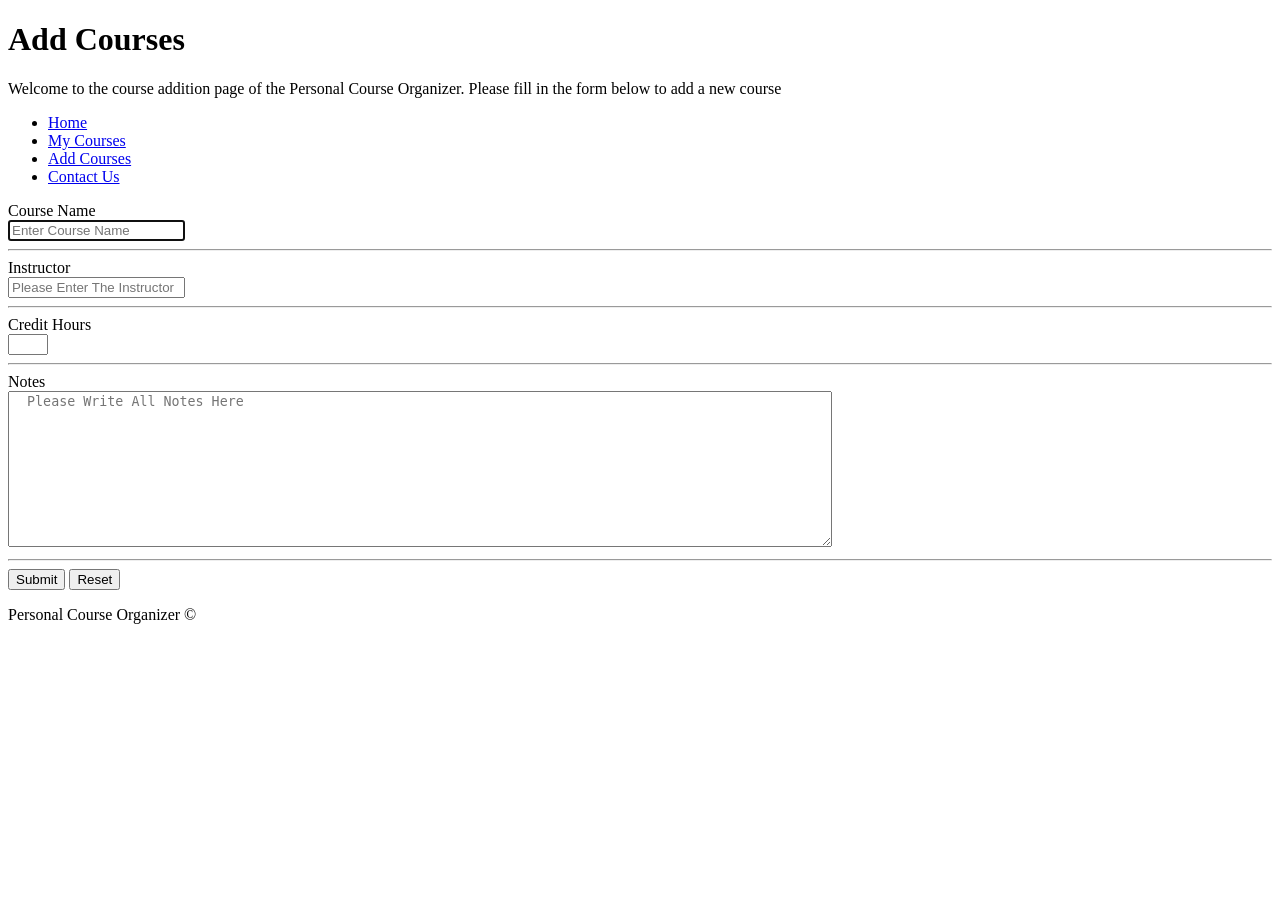
==== Add_Courses.html @ d52679e5 "Add files via upload" ====
<!DOCTYPE html>
<html lang="en">

<head>
    <title>Add courses.com</title>
    <meta name="viewport" content="width=device-width, initial-scale=1.0">
    <link rel="stylesheet" href="../CSS/external.css">
</head>

<body>
    <header>
        <h1>Add Courses</h1>
        <p>Welcome to the course addition page of the Personal Course Organizer. Please fill in the form below to add a
            new course</p>
    </header>
    <nav>
        <ul>
            <li><a href="Home.html">Home</a></li>
            <li><a href="My_Courses.html">My Courses</a></li>
            <li><a href="Add_Courses.html">Add Courses</a></li>
            <li><a href="Contact_Us.html">Contact Us</a></li>
        </ul>
    </nav>
    <main>
        <section class="add-course">
            <form method="post">
                <label>Course Name</label><br>
                <input type="text" name="CoursName" required placeholder="Enter Course Name" autofocus>
                <hr>
                <label>Instructor</label><br>
                <input type="text" name="instructor" required placeholder="Please Enter The Instructor">
                <hr>
                <label>Credit Hours</label><br>
                <input type="number" name="CreditHours" required min="0" max="3" step="1">
                <hr>
                <label>Notes</label><br>
                <textarea name="notes" placeholder="  Please Write All Notes Here" rows="10" cols="100"></textarea>
                <hr>
                <input type="submit" id="submit">
                <input type="reset" id="reset">
            </form>
        </section>
    </main>
    <footer>
        <p>Personal Course Organizer &copy;</p>
    </footer>
</body>

</html>
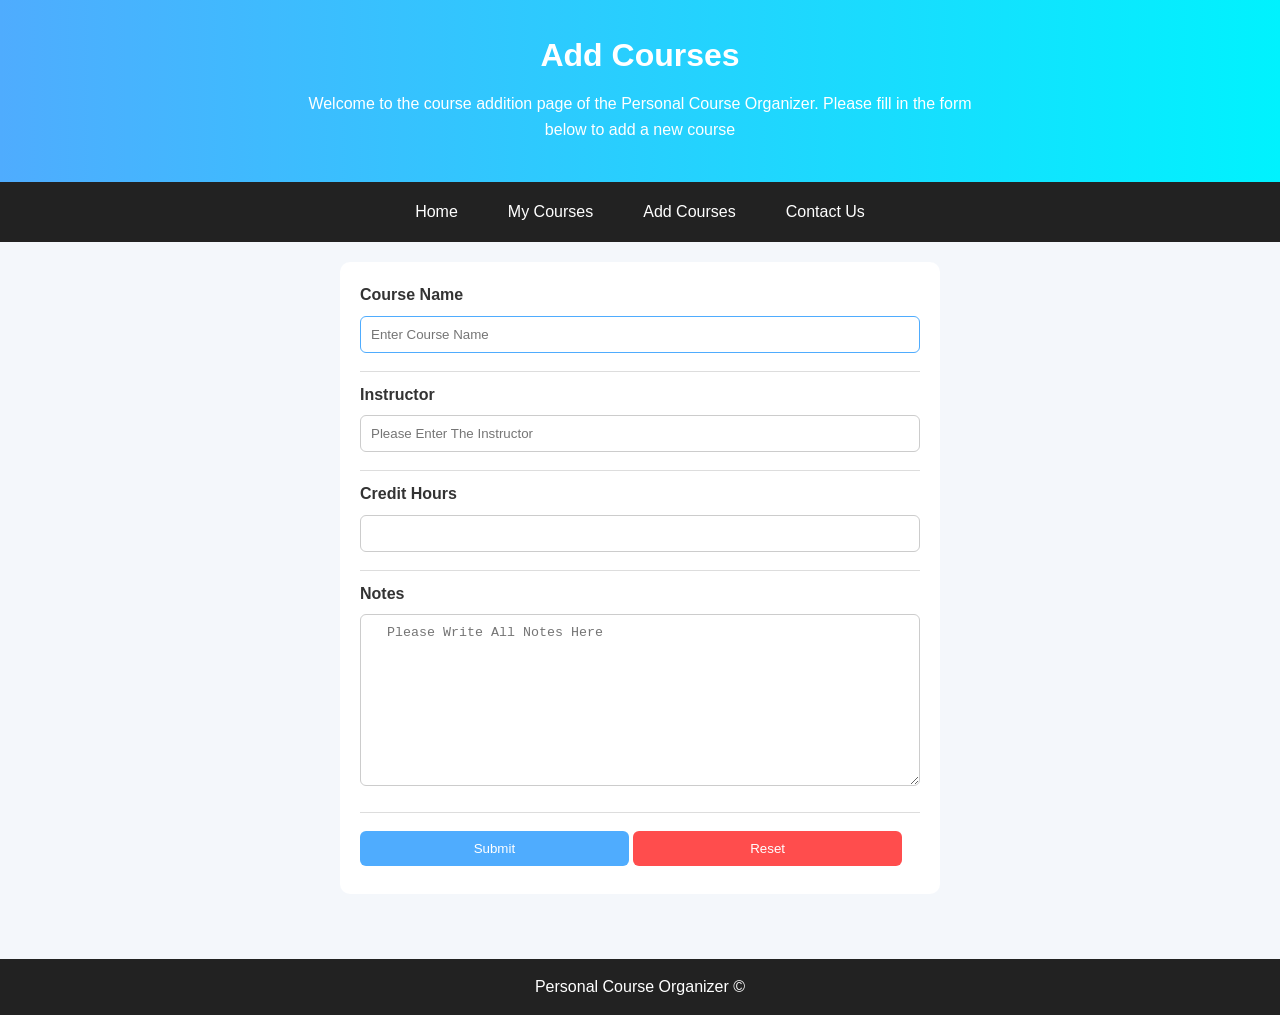
==== commit 3e70a2fc: "Update Add_Courses.html" ====
--- a/Add_Courses.html
+++ b/Add_Courses.html
@@ -4,7 +4,7 @@
 <head>
     <title>Add courses.com</title>
     <meta name="viewport" content="width=device-width, initial-scale=1.0">
-    <link rel="stylesheet" href="../CSS/external.css">
+    <link rel="stylesheet" href="external.css">
 </head>
 
 <body>
@@ -15,7 +15,7 @@
     </header>
     <nav>
         <ul>
-            <li><a href="Home.html">Home</a></li>
+            <li><a href="index.html">Home</a></li>
             <li><a href="My_Courses.html">My Courses</a></li>
             <li><a href="Add_Courses.html">Add Courses</a></li>
             <li><a href="Contact_Us.html">Contact Us</a></li>
@@ -46,4 +46,4 @@
     </footer>
 </body>
 
-</html>+</html>
--- a/external.css
+++ b/external.css
@@ -0,0 +1,259 @@
+/* ========== RESET ========== */
+* {
+    margin: 0;
+    padding: 0;
+    box-sizing: border-box;
+}
+
+/* ========== BODY ========== */
+body {
+    font-family: Arial, Helvetica, sans-serif;
+    background: #f4f7fb;
+    color: #333;
+    line-height: 1.6;
+}
+
+/* ========== HEADER ========== */
+header {
+    background: linear-gradient(to right, #4facfe, #00f2fe);
+    color: #fff;
+    text-align: center;
+    padding: 30px 15px;
+}
+
+header h1 {
+    margin-bottom: 10px;
+}
+
+header p {
+    max-width: 700px;
+    margin: 10px auto;
+}
+
+/* ========== NAVBAR ========== */
+nav {
+    background: #222;
+}
+
+nav ul {
+    list-style: none;
+    display: flex;
+    justify-content: center;
+    flex-wrap: wrap;
+}
+
+nav ul li {
+    margin: 5px;
+}
+
+nav ul li a {
+    display: block;
+    padding: 12px 20px;
+    color: #fff;
+    text-decoration: none;
+    transition: 0.3s;
+}
+
+nav ul li a:hover {
+    background: #4facfe;
+    border-radius: 6px;
+}
+
+/* ========== MAIN ========== */
+main {
+    padding: 20px;
+}
+
+section {
+    margin-bottom: 25px;
+}
+
+/* ========== HOME ========== */
+.first_sec,
+.third_sec,
+.final_sec {
+    text-align: center;
+}
+
+.second_sec ul {
+    background: #fff;
+    padding: 15px;
+    border-radius: 10px;
+    list-style: square inside;
+    max-width: 400px;
+    margin: auto;
+}
+
+.final_sec a {
+    display: inline-block;
+    background: #4facfe;
+    color: #fff;
+    padding: 12px 25px;
+    text-decoration: none;
+    border-radius: 8px;
+    transition: 0.3s;
+}
+
+.final_sec a:hover {
+    background: #0077ff;
+    transform: scale(1.05);
+}
+
+/* ========== TABLE ========== */
+.tabel {
+    overflow-x: auto;
+}
+
+table {
+    width: 100%;
+    border-collapse: collapse;
+    background: #fff;
+    border-radius: 10px;
+    overflow: hidden;
+}
+
+caption {
+    font-size: 20px;
+    margin: 10px;
+    font-weight: bold;
+}
+
+th,
+td {
+    padding: 12px;
+    text-align: left;
+}
+
+thead {
+    background: #4facfe;
+    color: white;
+}
+
+tbody tr:nth-child(even) {
+    background: #f2f2f2;
+}
+
+tbody tr:hover {
+    background: #dbeafe;
+    transition: 0.3s;
+}
+
+tfoot {
+    background: #ddd;
+    font-weight: bold;
+}
+
+/* ========== FORMS (Add + Contact) ========== */
+form {
+    background: #fff;
+    padding: 20px;
+    border-radius: 10px;
+    max-width: 600px;
+    margin: auto;
+}
+
+form label {
+    font-weight: bold;
+}
+
+form input,
+form textarea {
+    width: 100%;
+    padding: 10px;
+    margin: 8px 0;
+    border: 1px solid #ccc;
+    border-radius: 6px;
+    transition: 0.3s;
+}
+
+form input:focus,
+form textarea:focus {
+    border-color: #4facfe;
+    outline: none;
+}
+
+/* buttons */
+#submit,
+#reset {
+    width: 48%;
+    padding: 10px;
+    border: none;
+    border-radius: 6px;
+    color: white;
+    cursor: pointer;
+}
+
+#submit {
+    background: #4facfe;
+}
+
+#reset {
+    background: #ff4d4d;
+}
+
+#submit:hover {
+    background: #0077ff;
+}
+
+#reset:hover {
+    background: #cc0000;
+}
+
+form hr {
+    border: none;
+    border-top: 1px solid #ddd;
+    margin: 10px 0;
+}
+
+/* ========== CONTACT ========== */
+.contact-items {
+    display: flex;
+    justify-content: center;
+    gap: 20px;
+    flex-wrap: wrap;
+}
+
+.contact-items article {
+    background: #fff;
+    padding: 15px;
+    border-radius: 10px;
+    width: 250px;
+    text-align: center;
+}
+
+.contact-items a {
+    color: #4facfe;
+    text-decoration: none;
+}
+
+.contact-items a:hover {
+    text-decoration: underline;
+}
+
+/* ========== FOOTER ========== */
+footer {
+    background: #222;
+    color: white;
+    text-align: center;
+    padding: 15px;
+    margin-top: 20px;
+}
+
+/* ========== RESPONSIVE ========== */
+@media (max-width: 768px) {
+
+    nav ul {
+        flex-direction: column;
+        align-items: center;
+    }
+
+    form {
+        width: 100%;
+    }
+
+    #submit,
+    #reset {
+        width: 100%;
+        margin-top: 10px;
+    }
+}
